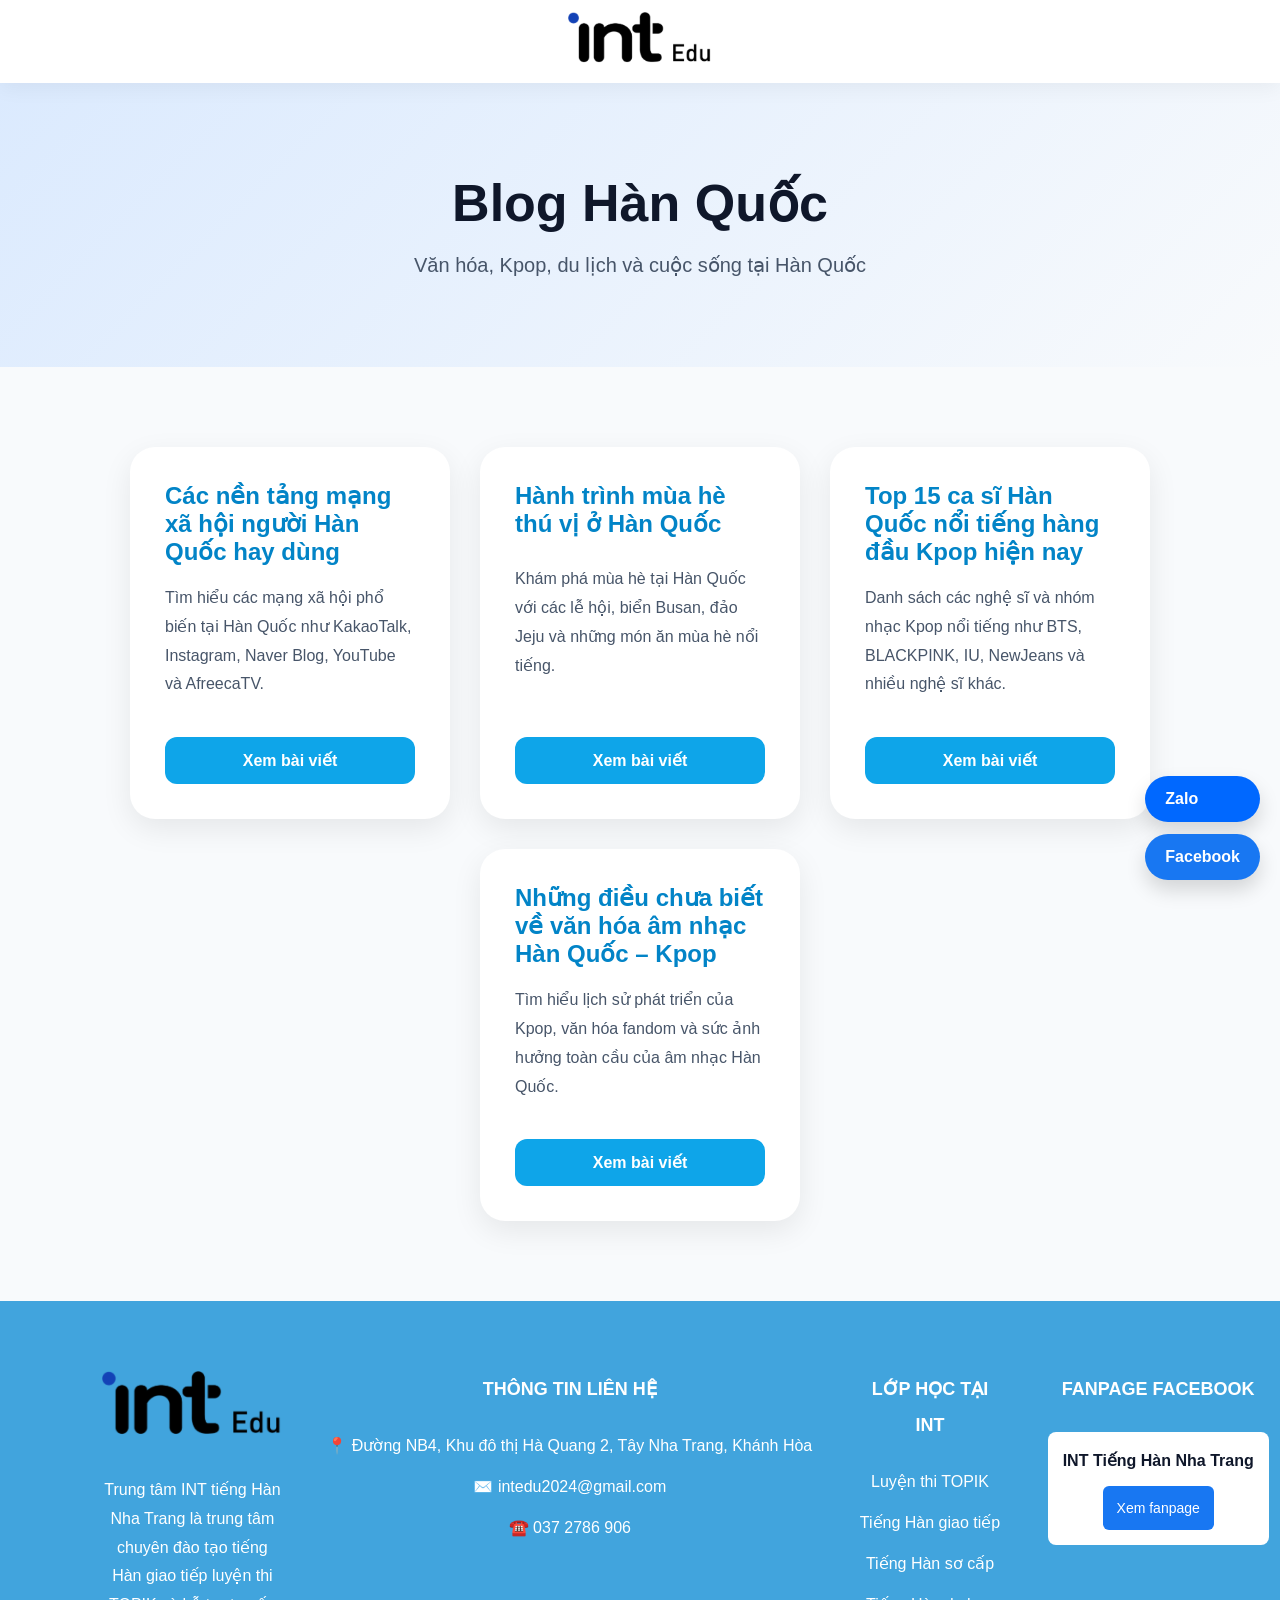
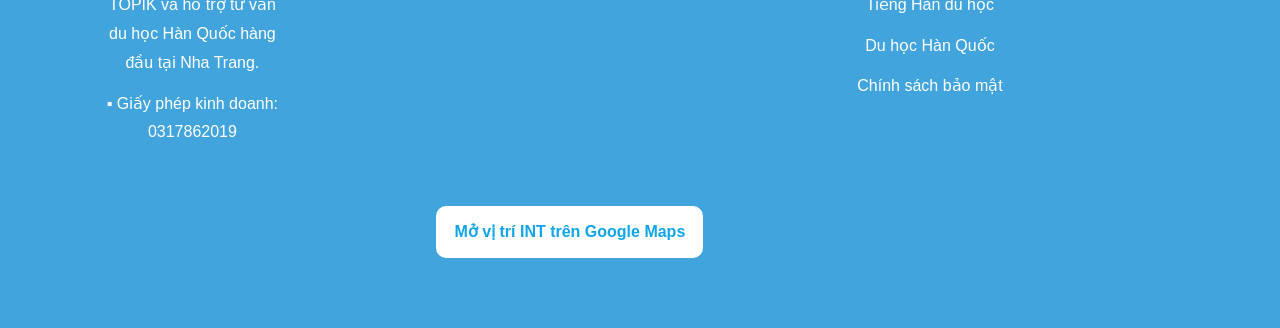
==== blog.html @ fed16855 "giaodiendienthoaichinhsua" ====
<!DOCTYPE html>
<html lang="vi">
<head>
  <meta charset="UTF-8">

  <meta name="viewport" content="width=device-width, initial-scale=1.0">

  <title>Blog Hàn Quốc - INT Korean</title>

  <link rel="stylesheet" href="style.css">
</head>

<body>

<!-- MENU -->

<nav class="navbar">

  <button class="menu-toggle" onclick="openMenu()">
    ☰
  </button>

  <div class="logo">
    <a href="index.html">
      <img src="images/int-logo.png" alt="INT Edu">
    </a>
  </div>

</nav>

<div class="mobile-menu" id="mobileMenu">

  <button class="close-menu" onclick="closeMenu()">
    ×
  </button>

  <div class="mobile-logo">
    <img src="images/int-logo.png" alt="INT Edu">
  </div>

  <a href="gioi-thieu.html">Giới Thiệu</a>
  <a href="tai-lieu.html">Tài liệu tiếng Hàn</a>
  <a href="khoa-hoc.html">Khóa học tiếng Hàn</a>
  <a href="du-hoc.html">Du học Hàn Quốc</a>
  <a href="blog.html">Blog</a>

</div>

<!-- HEADER -->

<section class="page-header">

  <h1>Blog Hàn Quốc</h1>

  <p>
    Văn hóa, Kpop, du lịch và cuộc sống tại Hàn Quốc
  </p>

</section>

<!-- BLOG -->

<section class="page-content">

  <div class="cards">

    <!-- BÀI 1 -->

    <div class="card">

      <h3>
        Các nền tảng mạng xã hội người Hàn Quốc hay dùng
      </h3>

      <p>
        Tìm hiểu các mạng xã hội phổ biến tại Hàn Quốc như KakaoTalk,
        Instagram, Naver Blog, YouTube và AfreecaTV.
      </p>

      <br>

      <button>Xem bài viết</button>

    </div>

    <!-- BÀI 2 -->

    <div class="card">

      <h3>
        Hành trình mùa hè thú vị ở Hàn Quốc
      </h3>

      <p>
        Khám phá mùa hè tại Hàn Quốc với các lễ hội,
        biển Busan, đảo Jeju và những món ăn mùa hè nổi tiếng.
      </p>

      <br>

      <button>Xem bài viết</button>

    </div>

    <!-- BÀI 3 -->

    <div class="card">

      <h3>
        Top 15 ca sĩ Hàn Quốc nổi tiếng hàng đầu Kpop hiện nay
      </h3>

      <p>
        Danh sách các nghệ sĩ và nhóm nhạc Kpop nổi tiếng như BTS,
        BLACKPINK, IU, NewJeans và nhiều nghệ sĩ khác.
      </p>

      <br>

      <button>Xem bài viết</button>

    </div>

    <!-- BÀI 4 -->

    <div class="card">

      <h3>
        Những điều chưa biết về văn hóa âm nhạc Hàn Quốc – Kpop
      </h3>

      <p>
        Tìm hiểu lịch sử phát triển của Kpop,
        văn hóa fandom và sức ảnh hưởng toàn cầu của âm nhạc Hàn Quốc.
      </p>

      <br>

      <button>Xem bài viết</button>

    </div>

  </div>

</section>

<!-- FOOTER -->

<footer class="footer">

  <div class="footer-container">

    <div class="footer-col footer-about">
      <img src="images/int-logo.png" alt="INT Edu" class="footer-logo">

      <p>
        Trung tâm INT tiếng Hàn Nha Trang là trung tâm chuyên đào tạo tiếng Hàn giao tiếp
        luyện thi TOPIK và hỗ trợ tư vấn du học Hàn Quốc hàng đầu tại Nha Trang.
      </p>

      <p>▪ Giấy phép kinh doanh: 0317862019</p>
    </div>

    <div class="footer-col">
      <h3>THÔNG TIN LIÊN HỆ</h3>

      <p>📍 Đường NB4, Khu đô thị Hà Quang 2, Tây Nha Trang, Khánh Hòa</p>
      <p>✉️ intedu2024@gmail.com</p>
      <p>☎️ 037 2786 906</p>

      <div class="map-box">

  <iframe
    src="https://maps.google.com/maps?q=NB4%20Ha%20Quang%202%20Nha%20Trang&t=&z=15&ie=UTF8&iwloc=&output=embed"
    allowfullscreen
    loading="lazy">
  </iframe>
<div class="map-button">
  <a href="https://maps.app.goo.gl/dKhqpCxhwkjduR1n8" target="_blank">
    Mở vị trí INT trên Google Maps
  </a>
</div>
</div>
    </div>

    <div class="footer-col">
      <h3>LỚP HỌC TẠI INT</h3>

      <p>Luyện thi TOPIK</p>
      <p>Tiếng Hàn giao tiếp</p>
      <p>Tiếng Hàn sơ cấp</p>
      <p>Tiếng Hàn du học</p>
      <p>Du học Hàn Quốc</p>
      <p>Chính sách bảo mật</p>
    </div>

<div class="footer-col">
      <h3>FANPAGE FACEBOOK</h3>

      <div class="fb-box">
        <p><strong>INT Tiếng Hàn Nha Trang</strong></p>
        <a href="https://www.facebook.com/inttienghannhatrang" target="_blank">
          Xem fanpage
        </a>
    </div>

</footer>

<!-- SOCIAL -->

<div class="social-buttons">

  <a href="https://zalo.me/0989349024" class="zalo">
    Zalo
  </a>

  <a href="https://www.facebook.com/inttienghannhatrang" class="facebook">
    Facebook
  </a>

</div>
<script>
  function openMenu() {
    document.getElementById("mobileMenu").classList.add("active");
  }

  function closeMenu() {
    document.getElementById("mobileMenu").classList.remove("active");
  }
</script>
</body>
</html>
---- style.css ----
*{
  margin:0;
  padding:0;
  box-sizing:border-box;
}

body{
  font-family:'Poppins', Arial, sans-serif;
  background:#f8fafc;
  color:#222;
}

/* MENU */

.navbar{
  width:100%;
  padding:12px 8%;
  display:flex;
  justify-content:center;
  align-items:center;
  gap:80px;
  background:white;
  position:sticky;
  top:0;
  z-index:1000;
  box-shadow:0 5px 20px rgba(0,0,0,0.05);
}

.logo img{
  height:55px;
}

.navbar ul{
  display:flex;
  list-style:none;
  gap:12px;
  background:white;
  padding:14px 24px;
  border-radius:50px;
  box-shadow:0 10px 30px rgba(0,0,0,0.08);
}

.navbar a{
  text-decoration:none;
  color:#0f172a;
  font-weight:600;
  padding:10px 16px;
  border-radius:30px;
  transition:0.3s;
}

.navbar a:hover{
  background:#0ea5e9;
  color:white;
}

/* HERO TRANG CHỦ */

.hero{
  min-height:85vh;
  display:flex;
  justify-content:space-between;
  align-items:center;
  padding:70px 8%;
  background:linear-gradient(135deg,#e0f2fe,#ffffff);
}

.hero-text{
  width:50%;
}

.small-title{
  color:#0284c7;
  font-weight:700;
  letter-spacing:2px;
  margin-bottom:20px;
}

.hero h1{
  font-size:64px;
  line-height:1.1;
  margin-bottom:25px;
  color:#0f172a;
}

.desc{
  font-size:18px;
  line-height:1.8;
  color:#475569;
  margin-bottom:35px;
}

.buttons{
  display:flex;
  gap:20px;
}

.btn-main,
.btn-outline{
  padding:15px 30px;
  border-radius:50px;
  text-decoration:none;
  font-weight:600;
  transition:0.3s;
}

.btn-main{
  background:#0ea5e9;
  color:white;
}

.btn-main:hover{
  background:#0284c7;
  transform:translateY(-3px);
}

.btn-outline{
  border:2px solid #0ea5e9;
  color:#0ea5e9;
}

.btn-outline:hover{
  background:#0ea5e9;
  color:white;
}

.hero-image{
  width:42%;
}

.hero-image img{
  width:100%;
  border-radius:35px;
  box-shadow:0 25px 60px rgba(0,0,0,0.2);
  transition:0.5s;
}

.hero-image img:hover{
  transform:scale(1.03);
}

/* SECTION CHUNG */

.info,
.courses,
.contact{
  padding:80px 8%;
}

h2{
  text-align:center;
  font-size:42px;
  margin-bottom:50px;
  color:#0f172a;
}

/* TRANG CON */

.page-header{
  padding:90px 8%;
  text-align:center;
  background:linear-gradient(135deg,#dbeafe,#f8fafc);
}

.page-header h1{
  font-size:52px;
  margin-bottom:20px;
  color:#0f172a;
}

.page-header p{
  font-size:20px;
  color:#475569;
}

.page-content{
  padding:80px 8%;
  background:#f8fafc;
}

/* CARD */

.cards,
.course-list{
  display:flex;
  justify-content:center;
  gap:30px;
  flex-wrap:wrap;
}

.card,
.course{
  width:320px;
  min-height:320px;
  background:white;
  padding:35px;
  border-radius:25px;
  box-shadow:0 10px 30px rgba(0,0,0,0.08);
  transition:0.4s;
  display:flex;
  flex-direction:column;
  justify-content:space-between;
}

.card:hover,
.course:hover{
  transform:translateY(-12px);
  box-shadow:0 20px 40px rgba(0,0,0,0.12);
}

.card h3,
.course h3{
  margin-bottom:18px;
  color:#0284c7;
  font-size:24px;
}

.card p,
.course p{
  line-height:1.8;
  color:#475569;
}

.card button,
.course button{
  margin-top:20px;
  padding:14px;
  border:none;
  border-radius:12px;
  background:#0ea5e9;
  color:white;
  font-size:16px;
  font-weight:600;
  cursor:pointer;
  transition:0.3s;
}

.card button:hover,
.course button:hover{
  background:#0284c7;
  transform:translateY(-3px);
}

/* FORM LIÊN HỆ */

.contact{
  background:white;
}

form{
  max-width:550px;
  margin:auto;
  display:flex;
  flex-direction:column;
  gap:18px;
}

form input,
form textarea,
form select{
  padding:18px;
  border-radius:14px;
  border:1px solid #cbd5e1;
  font-size:16px;
}

form button{
  padding:18px;
  border:none;
  border-radius:14px;
  background:#0ea5e9;
  color:white;
  font-size:18px;
  font-weight:600;
  cursor:pointer;
  transition:0.3s;
}

form button:hover{
  background:#0284c7;
}

/* FOOTER */

.footer{
  background:#0f172a;
  color:white;
  padding:50px 8%;
  text-align:center;
  line-height:2;
}

.footer h3{
  margin-bottom:20px;
  color:#38bdf8;
}

/* NÚT ZALO FACEBOOK */

.social-buttons{
  position:fixed;
  right:20px;
  bottom:20px;
  display:flex;
  flex-direction:column;
  gap:12px;
  z-index:999;
}

.social-buttons a{
  padding:14px 20px;
  border-radius:50px;
  color:white;
  text-decoration:none;
  font-weight:600;
  box-shadow:0 10px 20px rgba(0,0,0,0.15);
  transition:0.3s;
}

.social-buttons a:hover{
  transform:translateY(-4px);
}

.zalo{
  background:#0068ff;
}

.facebook{
  background:#1877f2;
}

/* MOBILE */

@media(max-width:768px){

  .navbar{
    flex-direction:column;
    gap:18px;
    padding:15px 5%;
  }

  .navbar ul{
    flex-wrap:wrap;
    justify-content:center;
    border-radius:25px;
  }

  .hero{
    flex-direction:column;
    text-align:center;
    padding:60px 6%;
  }

  .hero-text,
  .hero-image{
    width:100%;
  }

  .hero h1{
    font-size:42px;
  }

  .hero-image{
    margin-top:40px;
  }

  .buttons{
    justify-content:center;
    flex-wrap:wrap;
  }

  .page-header{
    padding:70px 6%;
  }

  .page-header h1{
    font-size:38px;
  }

  .page-content{
    padding:60px 6%;
  }

  .card,
  .course{
    width:100%;
  }

  h2{
    font-size:34px;
  }

}
.footer{
  background:#41a4dd;
  color:white;
  padding:70px 8%;
}

.footer-container{
  display:grid;
  grid-template-columns:1.5fr 1.4fr 1fr 1.3fr;
  gap:45px;
  max-width:1200px;
  margin:auto;
}

.footer-col h3{
  font-size:18px;
  margin-bottom:25px;
  color:white;
}

.footer-col p{
  line-height:1.8;
  margin-bottom:12px;
  color:white;
}

.footer-logo{
  width:180px;
  margin-bottom:25px;
}

.map-box iframe{
  width:100%;
  height:210px;
  border:0;
  border-radius:10px;
  margin-top:15px;
}

.fb-box{
  background:white;
  color:#0f172a;
  padding:15px;
  margin-bottom:18px;
  border-radius:8px;
}

.fb-box p{
  color:#0f172a;
  margin-bottom:10px;
}

.fb-box a{
  display:inline-block;
  background:#1877f2;
  color:white;
  text-decoration:none;
  padding:8px 14px;
  border-radius:6px;
  font-size:14px;
}

@media(max-width:768px){
  .footer-container{
    grid-template-columns:1fr;
  }

  .footer{
    padding:50px 6%;
  }

  .footer-logo{
    width:150px;
  }
}
.footer-col p{
  white-space:nowrap;
}
.footer-about p{
  white-space:normal;
}
/* =========================
   ROADMAP STYLE - INT KOREAN
========================= */

.roadmap{
  padding:100px 8%;
  background:#f8fafc;
}

.roadmap h2{

  text-align:center;

  font-size:42px;

  margin-bottom:60px;

  color:#0f172a;
}

.roadmap-grid{

  display:grid;

  grid-template-columns:repeat(2,1fr);

  gap:30px;
}

.roadmap-card{

  background:white;

  padding:45px;

  border-radius:30px;

  box-shadow:
    0 10px 30px rgba(0,0,0,0.05);

  transition:0.35s;

  border:1px solid #eef2ff;

  position:relative;

  overflow:hidden;
}

.roadmap-card:hover{

  transform:
    translateY(-12px);

  box-shadow:
    0 20px 40px rgba(0,0,0,0.08);
}

.roadmap-card h3{

  font-size:30px;

  margin-bottom:22px;

  color:#0f172a;
}

.roadmap-card p{

  color:#64748b;

  line-height:1.9;

  font-size:17px;
}

.topik{

  display:inline-block;

  margin-top:22px;

  background:#dbeafe;

  color:#2563eb;

  padding:10px 20px;

  border-radius:999px;

  font-size:14px;

  font-weight:600;
}

.price{

  margin-top:28px;

  display:inline-block;

  background:
    linear-gradient(
      135deg,
      #60a5fa,
      #2563eb
    );

  color:white;

  padding:14px 24px;

  border-radius:999px;

  font-size:26px;

  font-weight:700;

  box-shadow:
    0 10px 25px rgba(37,99,235,0.25);

  transition:0.3s;
}

.roadmap-card:hover .price{

  transform:scale(1.05);
}

/* MOBILE */

@media(max-width:768px){

  .roadmap-grid{
    grid-template-columns:1fr;
  }

  .roadmap h2{
    font-size:34px;
  }

  .roadmap-card{
    padding:35px;
  }

  .roadmap-card h3{
    font-size:26px;
  }

  .price{
    font-size:22px;
  }

}

/* ===============================
   KHOA HOC PAGE
================================ */

.course-hero {
  position: relative;
  padding: 60px 7%;
  background: linear-gradient(#f8fcff, #eaf6ff);
  overflow: hidden;
}

.course-title {
  text-align: center;
  position: relative;
  z-index: 3;
}

.course-title h1 {
  font-size: 52px;
  color: #0d2d63;
  margin-bottom: 12px;
}

.course-title p {
  font-size: 22px;
  color: #56647c;
}

.course-roadmap {
  position: relative;
  height: 660px;
  margin-top: 40px;
}

.course-bg {
  position: absolute;
  inset: 0;
  width: 100%;
  height: 100%;
  object-fit: cover;
  opacity: 0.25;
  z-index: 1;
}

.course-road {
  position: absolute;
  left: 50%;
  bottom: 90px;
  transform: translateX(-50%);
  width: 1050px;
  max-width: 100%;
  z-index: 2;
}

.course-palace {
  position: absolute;
  left: 48%;
  bottom: 130px;
  width: 210px;
  z-index: 3;
}

.course-student {
  position: absolute;
  right: 1%;
  bottom: 0;
  width: 280px;
  z-index: 4;
}

.course-card {
  position: absolute;
  width: 260px;
  background: #fff;
  border-radius: 24px;
  padding: 24px;
  box-shadow: 0 20px 45px rgba(16, 72, 140, 0.14);
  z-index: 5;
  transition: 0.3s;
}

.course-card:hover {
  transform: translateY(-8px);
}

.course-tag {
  display: inline-block;
  background: linear-gradient(90deg, #0f66dd, #318fff);
  color: #fff;
  font-weight: 700;
  padding: 10px 22px;
  border-radius: 30px;
  margin-bottom: 18px;
}

.course-card p {
  color: #17305e;
  font-size: 17px;
  line-height: 1.55;
  margin-bottom: 18px;
}

.course-card span {
  display: block;
  background: #eaf3ff;
  color: #0f66dd;
  text-align: center;
  font-weight: 700;
  padding: 9px 12px;
  border-radius: 24px;
  margin-bottom: 16px;
}

.course-price {
  border-top: 2px dashed #d7e5f5;
  padding-top: 16px;
  text-align: center;
  color: #0f66dd;
  font-size: 28px;
  font-weight: 800;
}

.course-card-1 {
  left: 2%;
  top: 190px;
}

.course-card-2 {
  left: 29%;
  top: 85px;
}

.course-card-3 {
  left: 55%;
  top: 50px;
}

.course-card-4 {
  right: 2%;
  top: 0;
}

.course-features {
  display: grid;
  grid-template-columns: repeat(4, 1fr);
  gap: 20px;
  background: #fff;
  padding: 24px;
  border-radius: 22px;
  box-shadow: 0 15px 35px rgba(16, 72, 140, 0.12);
  position: relative;
  z-index: 5;
}

.course-features h4 {
  color: #17305e;
  margin-bottom: 8px;
}

.course-features p {
  color: #5f6f86;
  line-height: 1.5;
  font-size: 14px;
}

@media (max-width: 1100px) {
  .course-title h1 {
    font-size: 36px;
  }

  .course-roadmap {
    height: auto;
    display: grid;
    gap: 24px;
  }

  .course-bg,
  .course-road,
  .course-palace,
  .course-student {
    display: none;
  }

  .course-card,
  .course-card-1,
  .course-card-2,
  .course-card-3,
  .course-card-4 {
    position: static;
    width: 100%;
  }

  .course-features {
    grid-template-columns: 1fr;
  }
}
.document-card{
  text-decoration:none;
  color:inherit;
}

.document-detail{
  padding:90px 8%;
  min-height:70vh;
  background:#f8fafc;
}

.document-detail h1{
  text-align:center;
  font-size:48px;
  margin-bottom:15px;
  color:#0f172a;
}

.document-detail p{
  text-align:center;
  color:#64748b;
  margin-bottom:50px;
}

.download-list{
  max-width:900px;
  margin:auto;
  display:grid;
  gap:20px;
}

.download-item{
  background:white;
  padding:25px 30px;
  border-radius:20px;
  text-decoration:none;
  color:#0f172a;
  display:flex;
  justify-content:space-between;
  align-items:center;
  box-shadow:0 10px 30px rgba(0,0,0,0.06);
  transition:0.3s;
}

.download-item:hover{
  transform:translateY(-5px);
}

.download-item span{
  font-size:18px;
  font-weight:600;
}

.download-item button{
  border:none;
  background:#0ea5e9;
  color:white;
  padding:12px 18px;
  border-radius:10px;
  cursor:pointer;
}
.document-card {
  text-decoration: none;
  color: inherit;
  cursor: pointer;
}
.map-button{
  margin-top:15px;
  text-align:center;
}

.map-button a{
  display:inline-block;
  background:white;
  color:#0ea5e9;
  text-decoration:none;
  padding:10px 18px;
  border-radius:10px;
  font-weight:600;
}
.home-card {
  position: relative;
  overflow: hidden;
  background: linear-gradient(180deg, #ffffff, #f0f9ff);
  border: 1px solid #e0f2fe;
}

.home-card::before {
  content: "";
  position: absolute;
  width: 150px;
  height: 150px;
  background: #bae6fd;
  border-radius: 50%;
  top: -70px;
  right: -70px;
  opacity: 0.55;
}

.card-icon {
  width: 62px;
  height: 62px;
  background: #e0f2fe;
  color: #0284c7;
  border-radius: 18px;
  display: flex;
  align-items: center;
  justify-content: center;
  font-size: 32px;
  margin-bottom: 24px;
  position: relative;
  z-index: 2;
}

.home-card h3,
.home-card p,
.home-card a {
  position: relative;
  z-index: 2;
}

.home-card h3 a {
  color: #0284c7;
  text-decoration: none;
}

.home-card h3 a:hover {
  color: #075985;
}

.card-btn {
  display: inline-block;
  margin-top: 24px;
  background: #0ea5e9;
  color: white !important;
  padding: 12px 20px;
  border-radius: 999px;
  text-decoration: none;
  font-weight: 600;
}

.card-btn:hover {
  background: #0284c7;
  transform: translateY(-3px);
}
/* =========================
   RESPONSIVE MOBILE
========================= */

@media (max-width: 768px) {

  body {
    overflow-x: hidden;
  }

  .navbar {
    padding: 14px 5%;
    gap: 14px;
  }

  .logo img {
    height: 46px;
  }

  .navbar ul {
    width: 100%;
    overflow-x: auto;
    justify-content: flex-start;
    gap: 8px;
    padding: 10px;
    border-radius: 18px;
  }

  .navbar ul::-webkit-scrollbar {
    display: none;
  }

  .navbar a {
    white-space: nowrap;
    font-size: 14px;
    padding: 9px 13px;
  }

  .hero {
    flex-direction: column;
    text-align: center;
    padding: 50px 6%;
    min-height: auto;
  }

  .hero-text,
  .hero-image {
    width: 100%;
  }

  .hero h1 {
    font-size: 40px;
  }

  .desc {
    font-size: 16px;
  }

  .buttons {
    justify-content: center;
    flex-wrap: wrap;
  }

  .hero-image {
    margin-top: 35px;
  }

  .info,
  .courses,
  .contact,
  .page-content {
    padding: 55px 6%;
  }

  h2 {
    font-size: 32px;
    margin-bottom: 35px;
  }

  .cards,
  .course-list {
    gap: 22px;
  }

  .card,
  .course {
    width: 100%;
    min-height: auto;
    padding: 28px;
  }

  .page-header {
    padding: 65px 6%;
  }

  .page-header h1 {
    font-size: 38px;
  }

  .page-header p {
    font-size: 17px;
  }

  .course-title h1 {
    font-size: 34px;
  }

  .course-title p {
    font-size: 16px;
  }

  .course-hero {
    padding: 50px 6%;
  }

  .course-roadmap {
    height: auto;
    display: grid;
    gap: 22px;
  }

  .course-bg,
  .course-road,
  .course-palace,
  .course-student {
    display: none;
  }

  .course-card,
  .course-card-1,
  .course-card-2,
  .course-card-3,
  .course-card-4 {
    position: static;
    width: 100%;
  }

  .course-features {
    grid-template-columns: 1fr;
    margin-top: 25px;
  }

  .footer {
    padding: 45px 6%;
    text-align: center;
  }

  .footer-container {
    grid-template-columns: 1fr;
    gap: 32px;
  }

  .footer-col p {
    white-space: normal;
  }

  .footer-logo {
    width: 145px;
  }

  .map-box iframe {
    height: 230px;
  }

  .social-buttons {
    right: 12px;
    bottom: 12px;
  }

  .social-buttons a {
    padding: 11px 15px;
    font-size: 13px;
  }
}
/* =========================
   MOBILE MENU
========================= */

.menu-toggle {
  display: none;
}

.mobile-menu {
  display: none;
}

.close-menu {
  display: none;
}

@media (max-width: 768px) {

  .navbar {
    position: sticky;
    top: 0;
    z-index: 999;
    padding: 15px 6%;
    justify-content: center;
  }

  .navbar ul {
    display: none;
  }

  .menu-toggle {
    display: block;
    position: absolute;
    left: 20px;
    background: none;
    border: none;
    font-size: 30px;
    color: #0f172a;
    cursor: pointer;
  }

  .logo img {
    height: 58px;
  }

  .mobile-menu {
    display: flex;
    position: fixed;
    top: 0;
    left: -100%;
    width: 82%;
    height: 100vh;
    background: white;
    z-index: 2000;
    padding: 35px 28px;
    flex-direction: column;
    gap: 22px;
    box-shadow: 10px 0 30px rgba(0,0,0,0.15);
    transition: 0.35s ease;
  }

  .mobile-menu.active {
    left: 0;
  }

  .mobile-logo img {
    width: 140px;
    margin-bottom: 20px;
  }

  .mobile-menu a {
    text-decoration: none;
    color: #0f766e;
    font-size: 20px;
    font-weight: 700;
    padding: 8px 0;
    border-bottom: 1px solid #e5e7eb;
  }

  .close-menu {
    display: block;
    position: absolute;
    right: 20px;
    top: 20px;
    background: #6ee7b7;
    color: white;
    border: none;
    width: 38px;
    height: 38px;
    font-size: 28px;
    border-radius: 8px;
    cursor: pointer;
  }
}
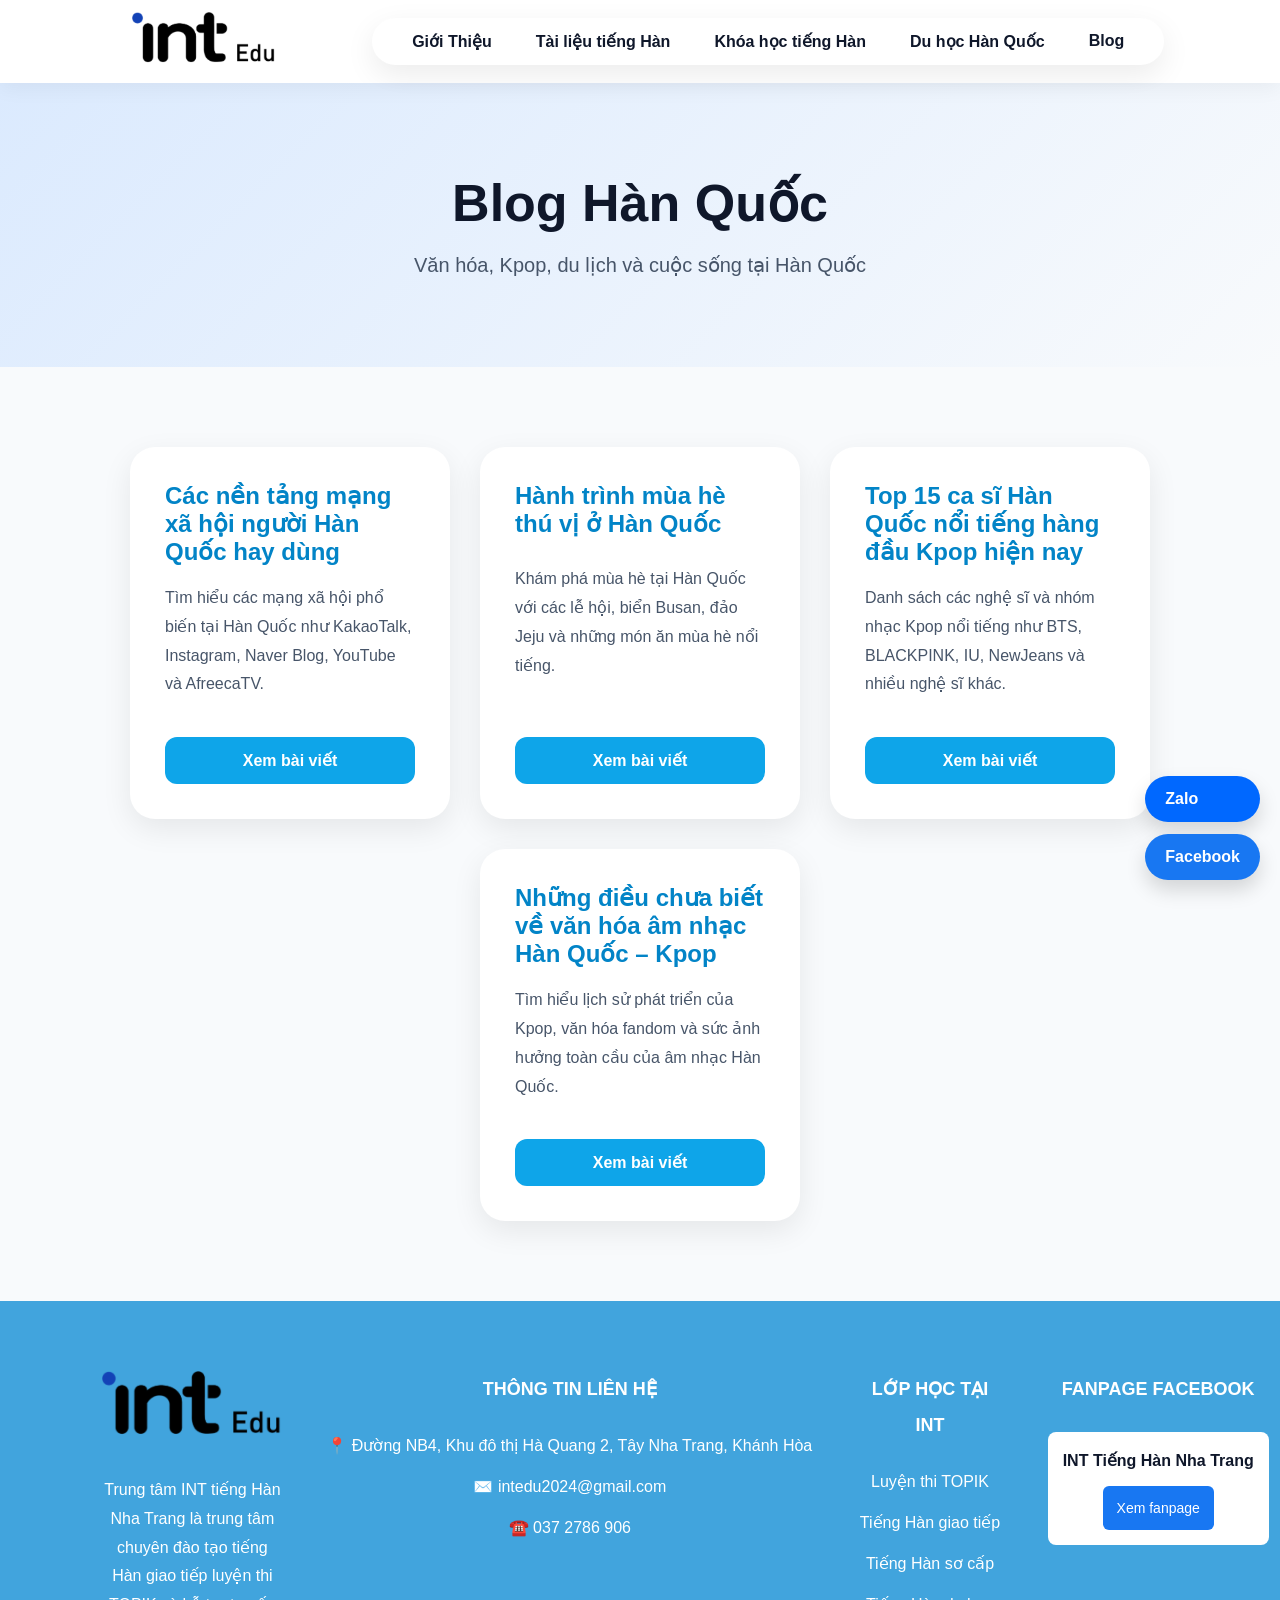
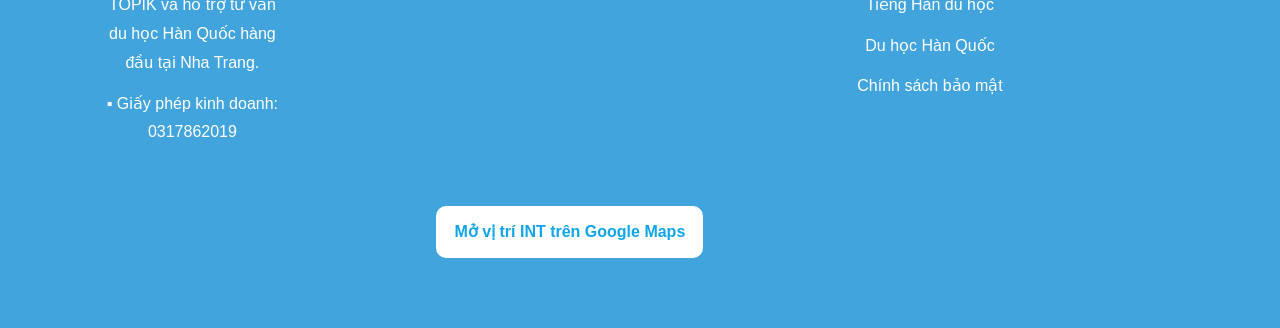
==== commit edad643f: "giao dien cuoi" ====
--- a/blog.html
+++ b/blog.html
@@ -25,6 +25,14 @@
       <img src="images/int-logo.png" alt="INT Edu">
     </a>
   </div>
+
+  <ul>
+    <li><a href="gioi-thieu.html">Giới Thiệu</a></li>
+    <li><a href="tai-lieu.html">Tài liệu tiếng Hàn</a></li>
+    <li><a href="khoa-hoc.html">Khóa học tiếng Hàn</a></li>
+    <li><a href="du-hoc.html">Du học Hàn Quốc</a></li>
+    <li><a href="blog.html">Blog</a></li>
+  </ul>
 
 </nav>
 
--- a/style.css
+++ b/style.css
@@ -1235,4 +1235,27 @@
     border-radius: 8px;
     cursor: pointer;
   }
+}
+@media (min-width: 769px) {
+  .menu-toggle {
+    display: none !important;
+  }
+
+  .mobile-menu {
+    display: none !important;
+  }
+
+  .navbar ul {
+    display: flex !important;
+  }
+}
+
+@media (max-width: 768px) {
+  .navbar ul {
+    display: none !important;
+  }
+
+  .menu-toggle {
+    display: block !important;
+  }
 }
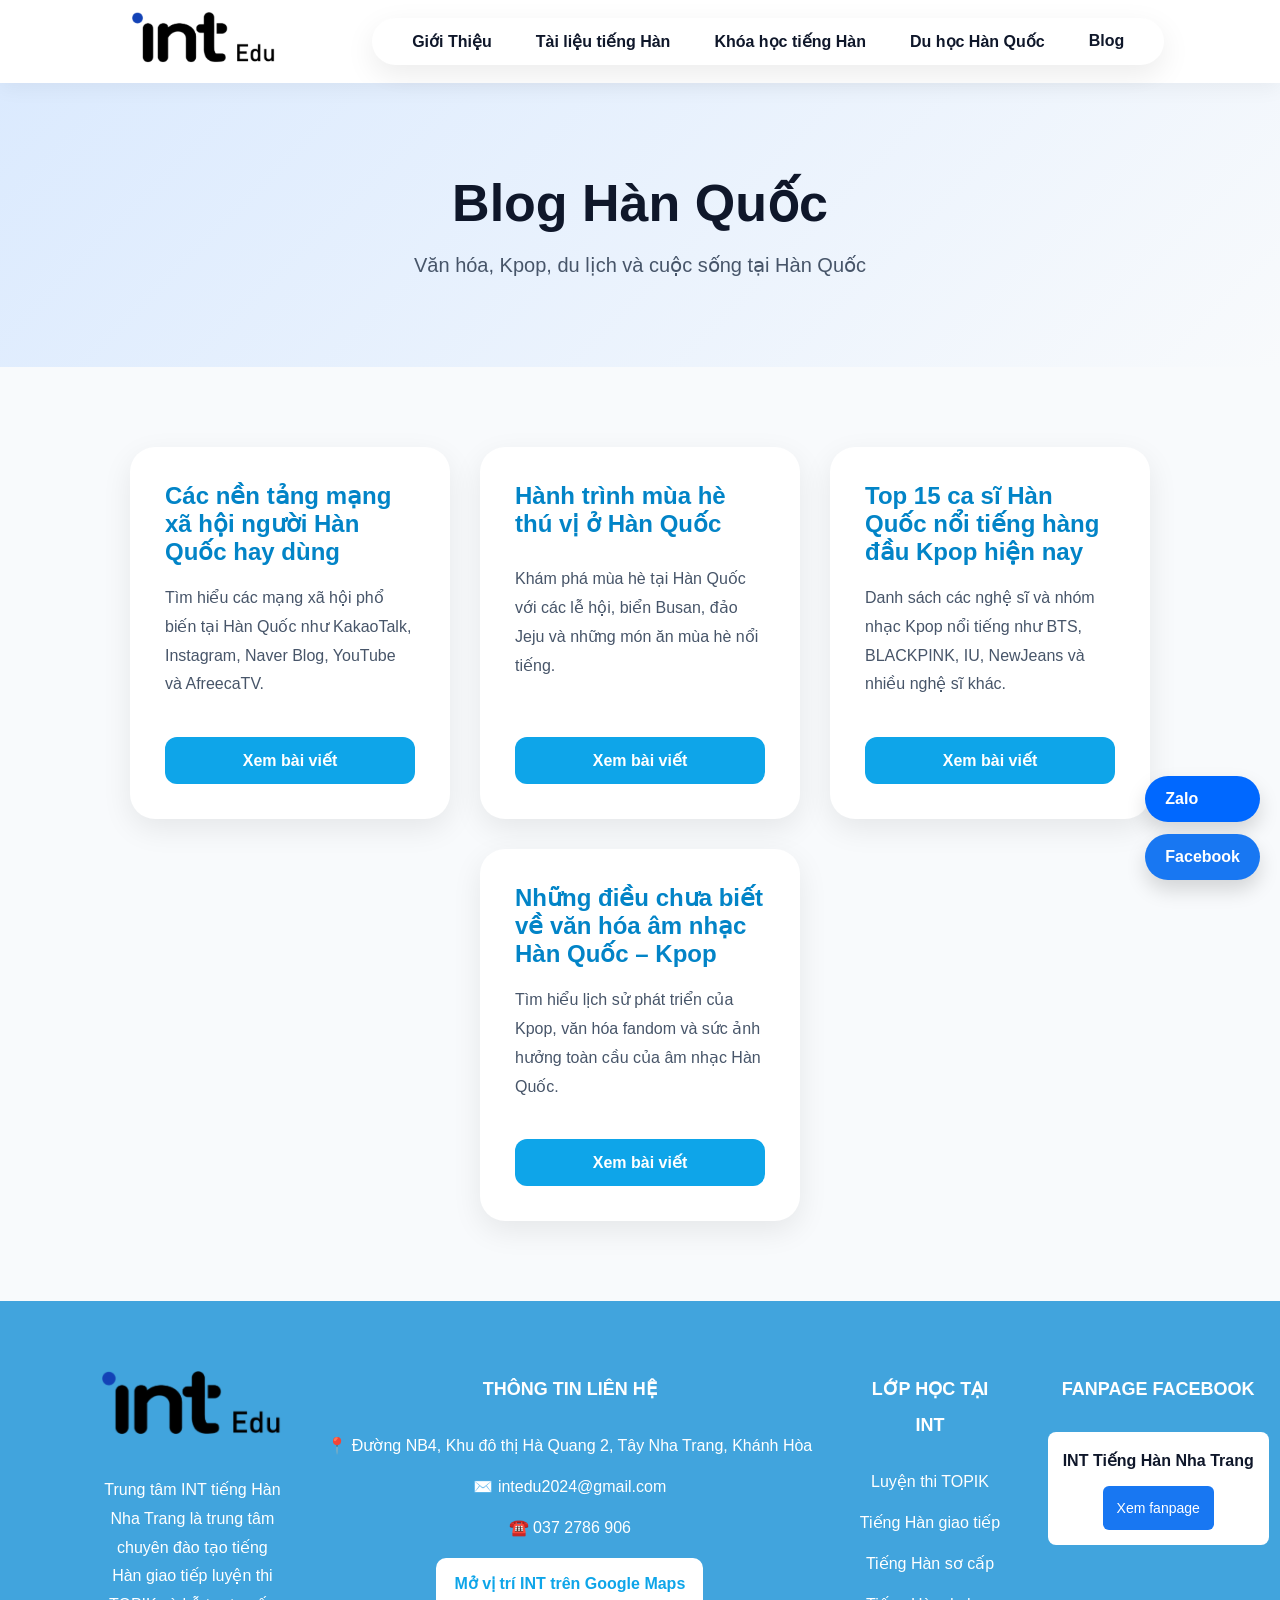
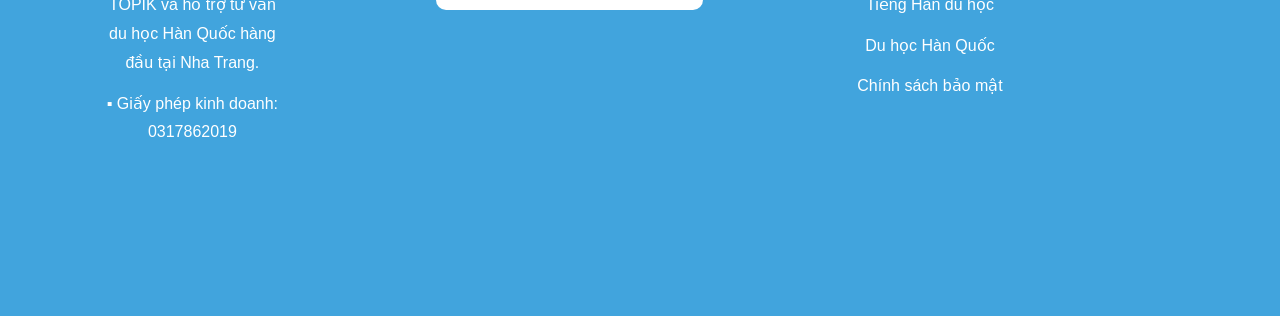
==== commit 4c5bd4ba: "bgdoi1" ====
--- a/blog.html
+++ b/blog.html
@@ -16,41 +16,101 @@
 
 <nav class="navbar">
 
+  <!-- NÚT MENU MOBILE -->
+
   <button class="menu-toggle" onclick="openMenu()">
     ☰
   </button>
 
+  <!-- LOGO -->
+
   <div class="logo">
+
     <a href="index.html">
+
       <img src="images/int-logo.png" alt="INT Edu">
+
     </a>
+
   </div>
 
+  <!-- MENU DESKTOP -->
+
   <ul>
-    <li><a href="gioi-thieu.html">Giới Thiệu</a></li>
-    <li><a href="tai-lieu.html">Tài liệu tiếng Hàn</a></li>
-    <li><a href="khoa-hoc.html">Khóa học tiếng Hàn</a></li>
-    <li><a href="du-hoc.html">Du học Hàn Quốc</a></li>
-    <li><a href="blog.html">Blog</a></li>
+
+    <li>
+      <a href="gioi-thieu.html">
+        Giới Thiệu
+      </a>
+    </li>
+
+    <li>
+      <a href="tai-lieu.html">
+        Tài liệu tiếng Hàn
+      </a>
+    </li>
+
+    <li>
+      <a href="khoa-hoc.html">
+        Khóa học tiếng Hàn
+      </a>
+    </li>
+
+    <li>
+      <a href="du-hoc.html">
+        Du học Hàn Quốc
+      </a>
+    </li>
+
+    <li>
+      <a href="blog.html">
+        Blog
+      </a>
+    </li>
+
   </ul>
 
 </nav>
 
+<!-- MOBILE MENU -->
+
 <div class="mobile-menu" id="mobileMenu">
+
+  <!-- NÚT ĐÓNG -->
 
   <button class="close-menu" onclick="closeMenu()">
     ×
   </button>
 
+  <!-- LOGO MOBILE -->
+
   <div class="mobile-logo">
+
     <img src="images/int-logo.png" alt="INT Edu">
+
   </div>
 
-  <a href="gioi-thieu.html">Giới Thiệu</a>
-  <a href="tai-lieu.html">Tài liệu tiếng Hàn</a>
-  <a href="khoa-hoc.html">Khóa học tiếng Hàn</a>
-  <a href="du-hoc.html">Du học Hàn Quốc</a>
-  <a href="blog.html">Blog</a>
+  <!-- LINK MENU -->
+
+  <a href="gioi-thieu.html">
+    Giới Thiệu
+  </a>
+
+  <a href="tai-lieu.html">
+    Tài liệu tiếng Hàn
+  </a>
+
+  <a href="khoa-hoc.html">
+    Khóa học tiếng Hàn
+  </a>
+
+  <a href="du-hoc.html">
+    Du học Hàn Quốc
+  </a>
+
+  <a href="blog.html">
+    Blog
+  </a>
 
 </div>
 
@@ -176,20 +236,27 @@
       <p>✉️ intedu2024@gmail.com</p>
       <p>☎️ 037 2786 906</p>
 
-      <div class="map-box">
+      <div class="map-button">
+
+  <a href="https://maps.app.goo.gl/dKhqpCxhwkjduR1n8"
+     target="_blank">
+
+     Mở vị trí INT trên Google Maps
+
+  </a>
+
+</div>
+
+<div class="map-box">
 
   <iframe
     src="https://maps.google.com/maps?q=NB4%20Ha%20Quang%202%20Nha%20Trang&t=&z=15&ie=UTF8&iwloc=&output=embed"
     allowfullscreen
     loading="lazy">
   </iframe>
-<div class="map-button">
-  <a href="https://maps.app.goo.gl/dKhqpCxhwkjduR1n8" target="_blank">
-    Mở vị trí INT trên Google Maps
-  </a>
-</div>
-</div>
-    </div>
+
+</div>
+</div>
 
     <div class="footer-col">
       <h3>LỚP HỌC TẠI INT</h3>
@@ -228,13 +295,19 @@
 
 </div>
 <script>
+
   function openMenu() {
-    document.getElementById("mobileMenu").classList.add("active");
+    document
+      .getElementById("mobileMenu")
+      .classList.add("active");
   }
 
   function closeMenu() {
-    document.getElementById("mobileMenu").classList.remove("active");
+    document
+      .getElementById("mobileMenu")
+      .classList.remove("active");
   }
+
 </script>
 </body>
 </html>
--- a/style.css
+++ b/style.css
@@ -1213,28 +1213,34 @@
   }
 
   .mobile-menu a {
-    text-decoration: none;
-    color: #0f766e;
-    font-size: 20px;
-    font-weight: 700;
-    padding: 8px 0;
-    border-bottom: 1px solid #e5e7eb;
-  }
-
-  .close-menu {
-    display: block;
-    position: absolute;
-    right: 20px;
-    top: 20px;
-    background: #6ee7b7;
-    color: white;
-    border: none;
-    width: 38px;
-    height: 38px;
-    font-size: 28px;
-    border-radius: 8px;
-    cursor: pointer;
-  }
+  text-decoration: none;
+  color: #0284c7;
+  font-size: 20px;
+  font-weight: 700;
+  padding: 10px 0;
+  border-bottom: 1px solid #e5e7eb;
+  transition: 0.3s;
+}
+
+.mobile-menu a:hover {
+  color: #0369a1;
+  padding-left: 6px;
+}
+
+.close-menu {
+  display: block;
+  position: absolute;
+  right: 20px;
+  top: 20px;
+  background: #0ea5e9;
+  color: white;
+  border: none;
+  width: 42px;
+  height: 42px;
+  font-size: 28px;
+  border-radius: 10px;
+  cursor: pointer;
+}
 }
 @media (min-width: 769px) {
   .menu-toggle {
@@ -1258,4 +1264,72 @@
   .menu-toggle {
     display: block !important;
   }
+}
+/* =========================
+   FIX DESKTOP + MOBILE MENU
+========================= */
+
+@media (min-width: 769px) {
+
+  .menu-toggle {
+    display: none !important;
+  }
+
+  .mobile-menu {
+    display: none !important;
+  }
+
+  .navbar ul {
+    display: flex !important;
+  }
+
+}
+
+@media (max-width: 768px) {
+
+  .navbar ul {
+    display: none !important;
+  }
+
+  .menu-toggle {
+    display: block !important;
+  }
+
+}
+/* =========================
+   COURSE HERO BACKGROUND
+========================= */
+
+.course-hero{
+  position: relative;
+  padding: 80px 6%;
+  background-image: url("images/khoa-hoc-bg.png");
+  background-size: cover;
+  background-position: center;
+  background-repeat: no-repeat;
+  overflow: hidden;
+}
+
+/* Lớp phủ trắng nhẹ */
+
+.course-hero::before{
+  content:"";
+  position:absolute;
+  inset:0;
+  background:rgba(255,255,255,0.35);
+}
+
+/* Đưa nội dung nổi lên trên */
+
+.course-title,
+.course-roadmap,
+.course-features{
+  position:relative;
+  z-index:2;
+}
+
+/* Khoảng cách đẹp hơn */
+
+.course-roadmap{
+  margin-top:50px;
 }
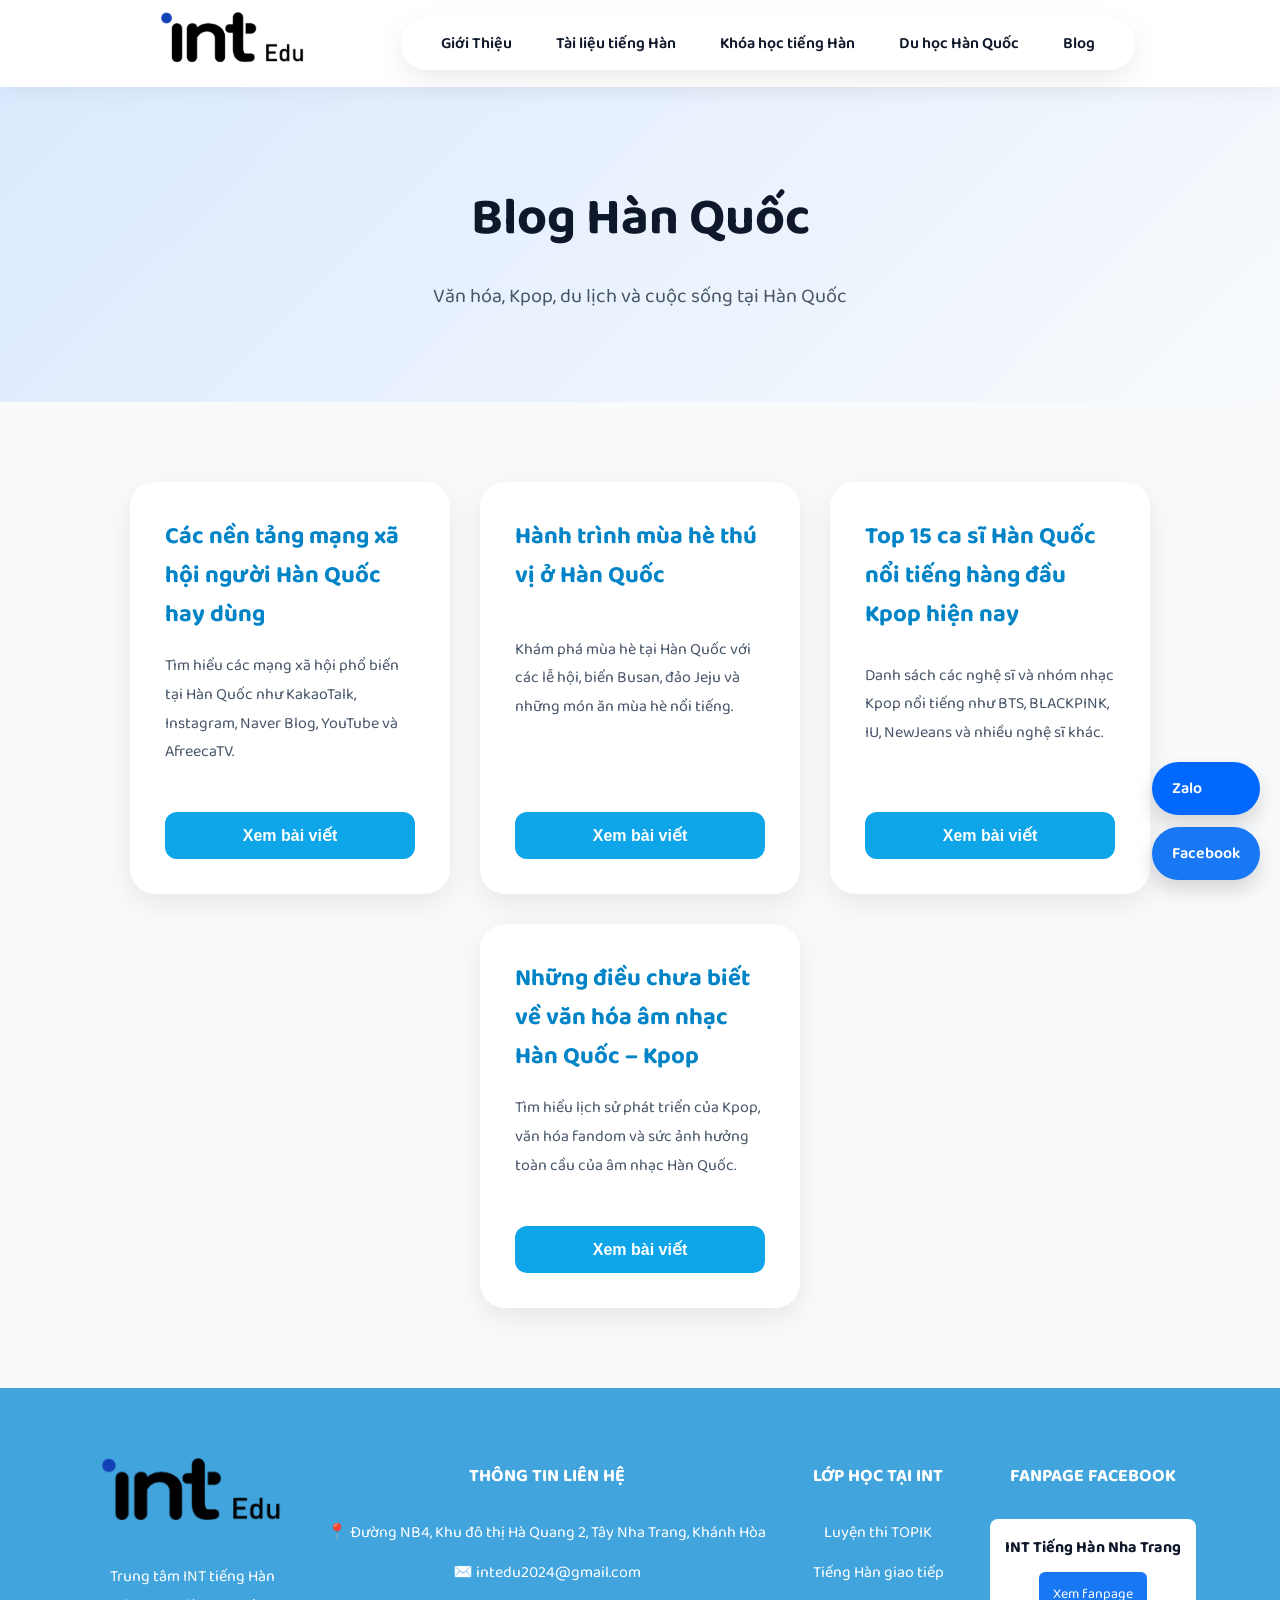
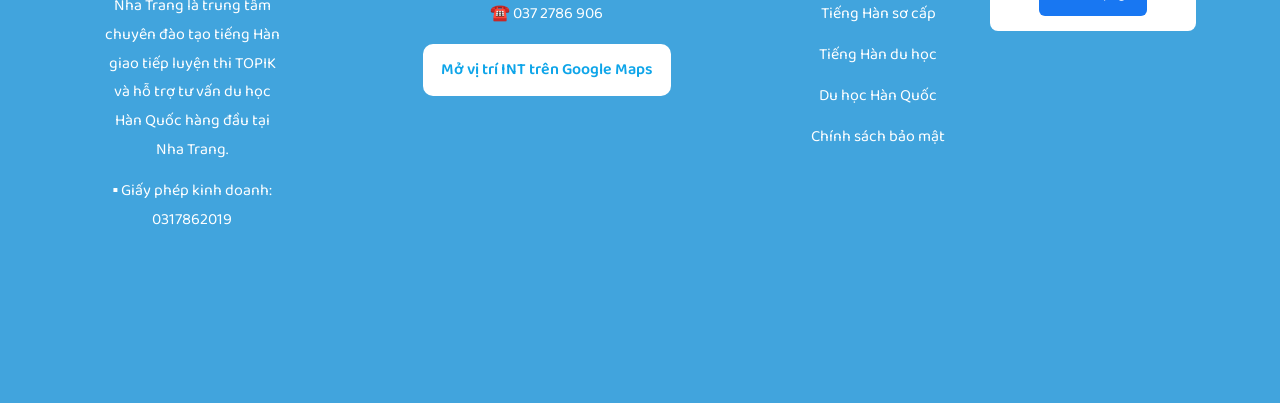
==== commit 1e091902: "fontchu1" ====
--- a/blog.html
+++ b/blog.html
@@ -8,6 +8,7 @@
   <title>Blog Hàn Quốc - INT Korean</title>
 
   <link rel="stylesheet" href="style.css">
+  <link href="https://fonts.googleapis.com/css2?family=Baloo+2:wght@400;500;600;700;800&display=swap" rel="stylesheet">
 </head>
 
 <body>
--- a/style.css
+++ b/style.css
@@ -5,7 +5,7 @@
 }
 
 body{
-  font-family:'Poppins', Arial, sans-serif;
+  font-family:'Baloo 2', Arial, sans-serif;
   background:#f8fafc;
   color:#222;
 }
@@ -1300,6 +1300,12 @@
    COURSE HERO BACKGROUND
 ========================= */
 
+/* =========================
+   COURSE HERO
+========================= */
+
+/* DESKTOP */
+
 .course-hero{
   position: relative;
   padding: 80px 6%;
@@ -1310,7 +1316,7 @@
   overflow: hidden;
 }
 
-/* Lớp phủ trắng nhẹ */
+/* Overlay trắng nhẹ */
 
 .course-hero::before{
   content:"";
@@ -1319,7 +1325,7 @@
   background:rgba(255,255,255,0.35);
 }
 
-/* Đưa nội dung nổi lên trên */
+/* Nội dung nổi lên */
 
 .course-title,
 .course-roadmap,
@@ -1328,6 +1334,43 @@
   z-index:2;
 }
 
+/* =========================
+   MOBILE
+========================= */
+
+@media (max-width:768px){
+
+  .course-hero{
+
+    background-image: url("images/trung-tam-int.png");
+
+    background-size: cover;
+
+    background-position: center;
+
+    padding: 60px 5%;
+  }
+
+}
+
+/* Lớp phủ trắng nhẹ */
+
+.course-hero::before{
+  content:"";
+  position:absolute;
+  inset:0;
+  background:rgba(255,255,255,0.35);
+}
+
+/* Đưa nội dung nổi lên trên */
+
+.course-title,
+.course-roadmap,
+.course-features{
+  position:relative;
+  z-index:2;
+}
+
 /* Khoảng cách đẹp hơn */
 
 .course-roadmap{
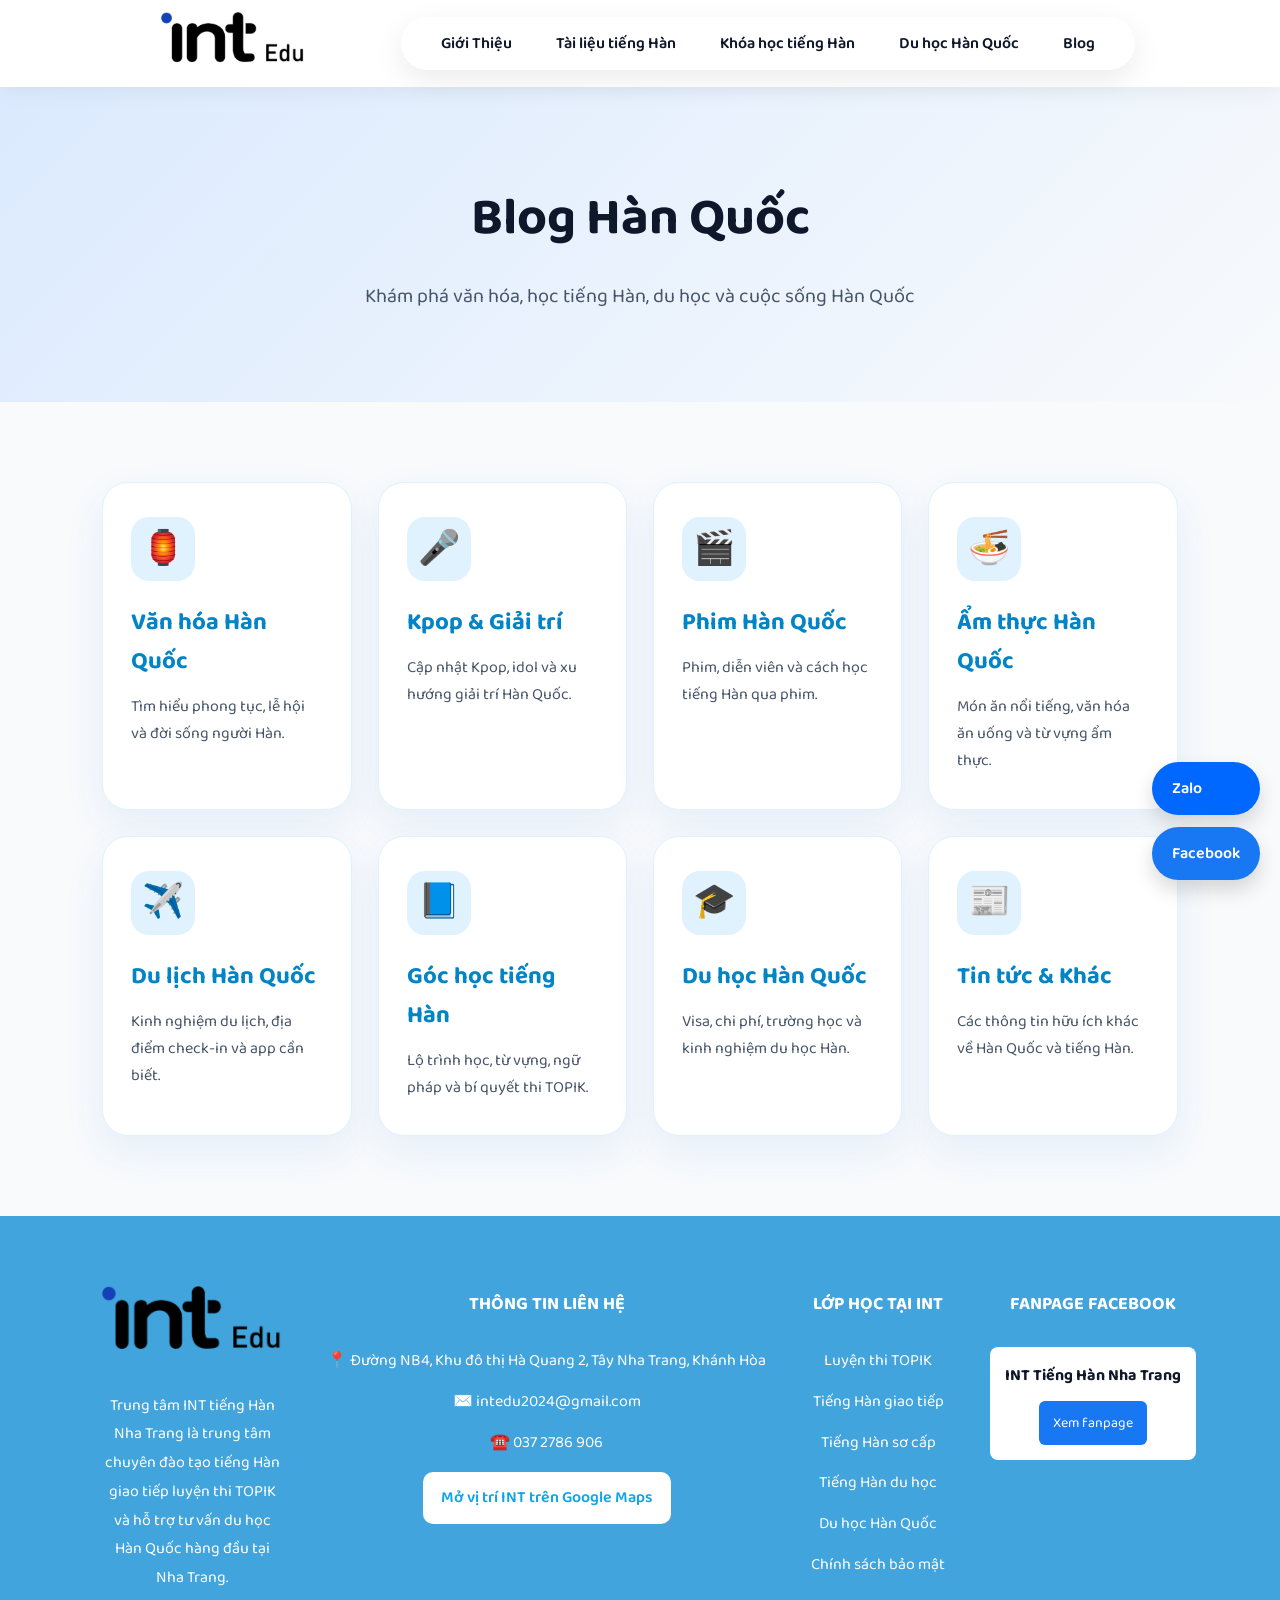
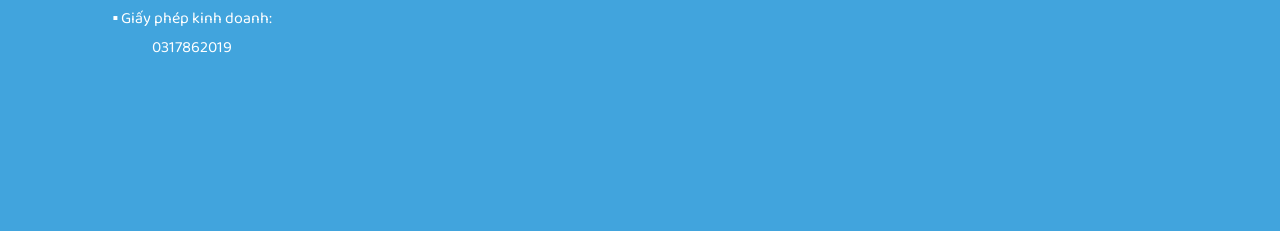
==== commit d73a65f9: "blog1" ====
--- a/blog.html
+++ b/blog.html
@@ -94,7 +94,7 @@
   <!-- LINK MENU -->
 
   <a href="gioi-thieu.html">
-    Giới Thiệu
+    Giới thiệu
   </a>
 
   <a href="tai-lieu.html">
@@ -118,96 +118,61 @@
 <!-- HEADER -->
 
 <section class="page-header">
-
   <h1>Blog Hàn Quốc</h1>
-
-  <p>
-    Văn hóa, Kpop, du lịch và cuộc sống tại Hàn Quốc
-  </p>
-
+  <p>Khám phá văn hóa, học tiếng Hàn, du học và cuộc sống Hàn Quốc</p>
 </section>
 
-<!-- BLOG -->
-
-<section class="page-content">
-
-  <div class="cards">
-
-    <!-- BÀI 1 -->
-
-    <div class="card">
-
-      <h3>
-        Các nền tảng mạng xã hội người Hàn Quốc hay dùng
-      </h3>
-
-      <p>
-        Tìm hiểu các mạng xã hội phổ biến tại Hàn Quốc như KakaoTalk,
-        Instagram, Naver Blog, YouTube và AfreecaTV.
-      </p>
-
-      <br>
-
-      <button>Xem bài viết</button>
-
-    </div>
-
-    <!-- BÀI 2 -->
-
-    <div class="card">
-
-      <h3>
-        Hành trình mùa hè thú vị ở Hàn Quốc
-      </h3>
-
-      <p>
-        Khám phá mùa hè tại Hàn Quốc với các lễ hội,
-        biển Busan, đảo Jeju và những món ăn mùa hè nổi tiếng.
-      </p>
-
-      <br>
-
-      <button>Xem bài viết</button>
-
-    </div>
-
-    <!-- BÀI 3 -->
-
-    <div class="card">
-
-      <h3>
-        Top 15 ca sĩ Hàn Quốc nổi tiếng hàng đầu Kpop hiện nay
-      </h3>
-
-      <p>
-        Danh sách các nghệ sĩ và nhóm nhạc Kpop nổi tiếng như BTS,
-        BLACKPINK, IU, NewJeans và nhiều nghệ sĩ khác.
-      </p>
-
-      <br>
-
-      <button>Xem bài viết</button>
-
-    </div>
-
-    <!-- BÀI 4 -->
-
-    <div class="card">
-
-      <h3>
-        Những điều chưa biết về văn hóa âm nhạc Hàn Quốc – Kpop
-      </h3>
-
-      <p>
-        Tìm hiểu lịch sử phát triển của Kpop,
-        văn hóa fandom và sức ảnh hưởng toàn cầu của âm nhạc Hàn Quốc.
-      </p>
-
-      <br>
-
-      <button>Xem bài viết</button>
-
-    </div>
+<section class="blog-section">
+
+  <div class="blog-grid">
+
+    <a href="blog-category.html?category=van-hoa" class="blog-box">
+      <div class="blog-icon">🏮</div>
+      <h3>Văn hóa Hàn Quốc</h3>
+      <p>Tìm hiểu phong tục, lễ hội và đời sống người Hàn.</p>
+    </a>
+
+    <a href="blog-category.html?category=kpop" class="blog-box">
+      <div class="blog-icon">🎤</div>
+      <h3>Kpop & Giải trí</h3>
+      <p>Cập nhật Kpop, idol và xu hướng giải trí Hàn Quốc.</p>
+    </a>
+
+    <a href="blog-category.html?category=phim" class="blog-box">
+      <div class="blog-icon">🎬</div>
+      <h3>Phim Hàn Quốc</h3>
+      <p>Phim, diễn viên và cách học tiếng Hàn qua phim.</p>
+    </a>
+
+    <a href="blog-category.html?category=am-thuc" class="blog-box">
+      <div class="blog-icon">🍜</div>
+      <h3>Ẩm thực Hàn Quốc</h3>
+      <p>Món ăn nổi tiếng, văn hóa ăn uống và từ vựng ẩm thực.</p>
+    </a>
+
+    <a href="blog-category.html?category=du-lich" class="blog-box">
+      <div class="blog-icon">✈️</div>
+      <h3>Du lịch Hàn Quốc</h3>
+      <p>Kinh nghiệm du lịch, địa điểm check-in và app cần biết.</p>
+    </a>
+
+    <a href="blog-category.html?category=hoc-tieng-han" class="blog-box">
+      <div class="blog-icon">📘</div>
+      <h3>Góc học tiếng Hàn</h3>
+      <p>Lộ trình học, từ vựng, ngữ pháp và bí quyết thi TOPIK.</p>
+    </a>
+
+    <a href="blog-category.html?category=du-hoc-han" class="blog-box">
+      <div class="blog-icon">🎓</div>
+      <h3>Du học Hàn Quốc</h3>
+      <p>Visa, chi phí, trường học và kinh nghiệm du học Hàn.</p>
+    </a>
+
+    <a href="blog-category.html?category=khac" class="blog-box">
+      <div class="blog-icon">📰</div>
+      <h3>Tin tức & Khác</h3>
+      <p>Các thông tin hữu ích khác về Hàn Quốc và tiếng Hàn.</p>
+    </a>
 
   </div>
 
--- a/style.css
+++ b/style.css
@@ -1375,4 +1375,218 @@
 
 .course-roadmap{
   margin-top:50px;
+}
+/* =========================
+   COURSE FEATURES WITH ICONS
+========================= */
+
+.course-features {
+  max-width: 1180px;
+  margin: 30px auto 0;
+  display: grid;
+  grid-template-columns: repeat(4, 1fr);
+  gap: 24px;
+  background: #ffffff;
+  padding: 24px 32px;
+  border-radius: 22px;
+  box-shadow: 0 18px 45px rgba(15, 103, 221, 0.12);
+}
+
+.course-feature-item {
+  display: flex;
+  align-items: center;
+  gap: 16px;
+}
+
+.feature-icon {
+  width: 58px;
+  height: 58px;
+  min-width: 58px;
+  border-radius: 16px;
+  background: #eef6ff;
+  color: #0f66dd;
+  display: flex;
+  align-items: center;
+  justify-content: center;
+  font-size: 32px;
+}
+
+.course-feature-item h4 {
+  font-size: 18px;
+  color: #0d2d63;
+  margin-bottom: 4px;
+}
+
+.course-feature-item p {
+  font-size: 15px;
+  color: #5f6f86;
+  line-height: 1.4;
+}
+
+@media (max-width: 768px) {
+  .course-features {
+    grid-template-columns: 1fr;
+    padding: 22px;
+  }
+
+  .course-feature-item {
+    align-items: flex-start;
+  }
+}
+.card-image{
+  width:100%;
+  height:160px;
+  object-fit:cover;
+  border-radius:16px;
+  margin:14px 0 18px;
+}
+.card-image{
+  display:block !important;
+  width:100% !important;
+  height:160px !important;
+  object-fit:cover !important;
+  border-radius:16px !important;
+  margin:14px 0 18px !important;
+}
+.page-content > p{
+  text-align:center;
+  max-width:1000px;
+  margin:-20px auto 40px;
+  line-height:1.8;
+}
+/* =========================
+   BLOG CATEGORY BOXES
+========================= */
+
+.blog-section {
+  padding: 80px 8%;
+  background: #f8fafc;
+}
+
+.blog-grid {
+  max-width: 1200px;
+  margin: auto;
+  display: grid;
+  grid-template-columns: repeat(4, 1fr);
+  gap: 26px;
+}
+
+.blog-box {
+  background: white;
+  border-radius: 26px;
+  padding: 34px 28px;
+  text-decoration: none;
+  color: inherit;
+  box-shadow: 0 16px 40px rgba(15, 103, 221, 0.08);
+  transition: 0.35s;
+  border: 1px solid #e0f2fe;
+}
+
+.blog-box:hover {
+  transform: translateY(-10px);
+  box-shadow: 0 24px 50px rgba(15, 103, 221, 0.14);
+}
+
+.blog-icon {
+  width: 64px;
+  height: 64px;
+  background: #e0f2fe;
+  color: #0ea5e9;
+  border-radius: 18px;
+  display: flex;
+  align-items: center;
+  justify-content: center;
+  font-size: 34px;
+  margin-bottom: 22px;
+}
+
+.blog-box h3 {
+  font-size: 24px;
+  color: #0284c7;
+  margin-bottom: 12px;
+}
+
+.blog-box p {
+  color: #475569;
+  line-height: 1.7;
+}
+
+/* =========================
+   BLOG POST LIST
+========================= */
+
+.blog-post-section {
+  padding: 80px 8%;
+  background: #f8fafc;
+}
+
+.post-list {
+  max-width: 900px;
+  margin: auto;
+  display: grid;
+  gap: 18px;
+}
+
+.post-item {
+  background: white;
+  padding: 24px 28px;
+  border-radius: 20px;
+  text-decoration: none;
+  color: inherit;
+  box-shadow: 0 12px 32px rgba(15, 103, 221, 0.08);
+  display: grid;
+  grid-template-columns: 48px 1fr;
+  gap: 12px 20px;
+  transition: 0.3s;
+}
+
+.post-item:hover {
+  transform: translateY(-5px);
+}
+
+.post-item span {
+  width: 42px;
+  height: 42px;
+  background: #0ea5e9;
+  color: white;
+  border-radius: 50%;
+  display: flex;
+  align-items: center;
+  justify-content: center;
+  font-weight: 800;
+}
+
+.post-item h3 {
+  color: #0f172a;
+  font-size: 22px;
+}
+
+.post-item p {
+  grid-column: 2;
+  color: #64748b;
+}
+
+@media (max-width: 1000px) {
+  .blog-grid {
+    grid-template-columns: repeat(2, 1fr);
+  }
+}
+
+@media (max-width: 768px) {
+  .blog-grid {
+    grid-template-columns: 1fr;
+  }
+
+  .blog-section,
+  .blog-post-section {
+    padding: 55px 6%;
+  }
+
+  .post-item {
+    grid-template-columns: 1fr;
+  }
+
+  .post-item p {
+    grid-column: 1;
+  }
 }
